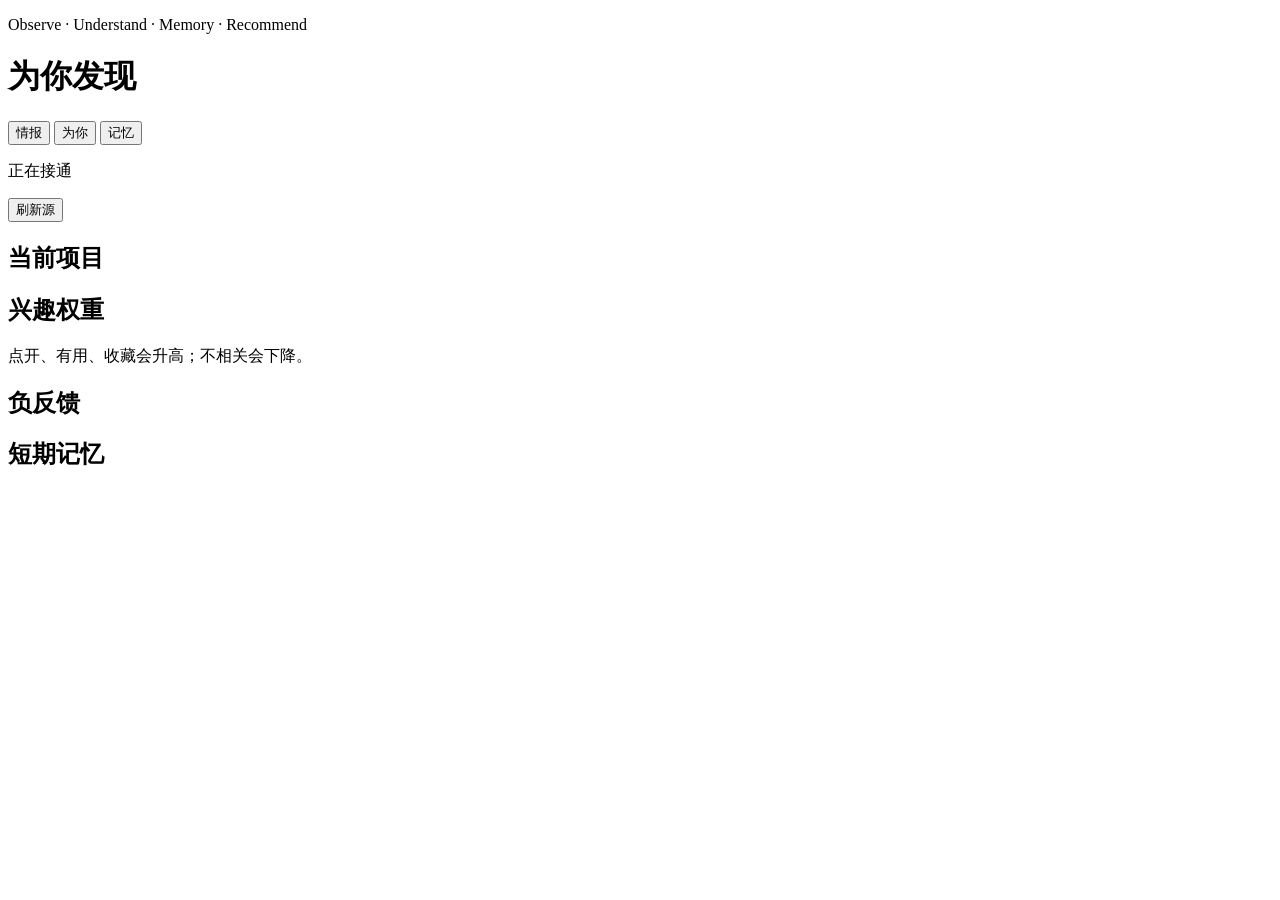
==== web/index.html @ 0595743d "以情报推荐链路作为个人秘书仓库，并重写中文说明。" ====
<!DOCTYPE html>
<html lang="zh-CN">
<head>
  <meta charset="utf-8" />
  <meta name="viewport" content="width=device-width, initial-scale=1" />
  <title>为你发现</title>
  <link rel="stylesheet" href="/styles.css" />
</head>
<body>
  <div class="grain" aria-hidden="true"></div>
  <header class="mast">
    <div class="brand">
      <p class="kicker">Observe · Understand · Memory · Recommend</p>
      <h1>为你发现</h1>
    </div>
    <nav class="tabs" role="tablist">
      <button class="tab is-on" data-tab="intel" type="button">情报</button>
      <button class="tab" data-tab="for_you" type="button">为你</button>
      <button class="tab" data-tab="memory" type="button">记忆</button>
    </nav>
    <div class="tools">
      <p class="meta" id="statusLine">正在接通</p>
      <button class="btn" id="refreshBtn" type="button">刷新源</button>
    </div>
  </header>

  <main class="stage">
    <section class="feed" id="feedPane" aria-live="polite"></section>
    <aside class="rail">
      <section class="panel">
        <h2>当前项目</h2>
        <p class="summary" id="projectLine"></p>
      </section>
      <section class="panel">
        <h2>兴趣权重</h2>
        <p class="hint">点开、有用、收藏会升高；不相关会下降。</p>
        <div class="chips" id="interestChips"></div>
      </section>
      <section class="panel">
        <h2>负反馈</h2>
        <div class="chips" id="dislikeChips"></div>
      </section>
      <section class="panel">
        <h2>短期记忆</h2>
        <ol class="memory" id="shortMemory"></ol>
      </section>
      <section class="panel" id="pushPanel" hidden>
        <h2>飞书</h2>
        <ul class="push-log" id="pushLog"></ul>
      </section>
    </aside>
  </main>

  <p class="toast" id="toast" hidden></p>
  <script src="/app.js"></script>
</body>
</html>
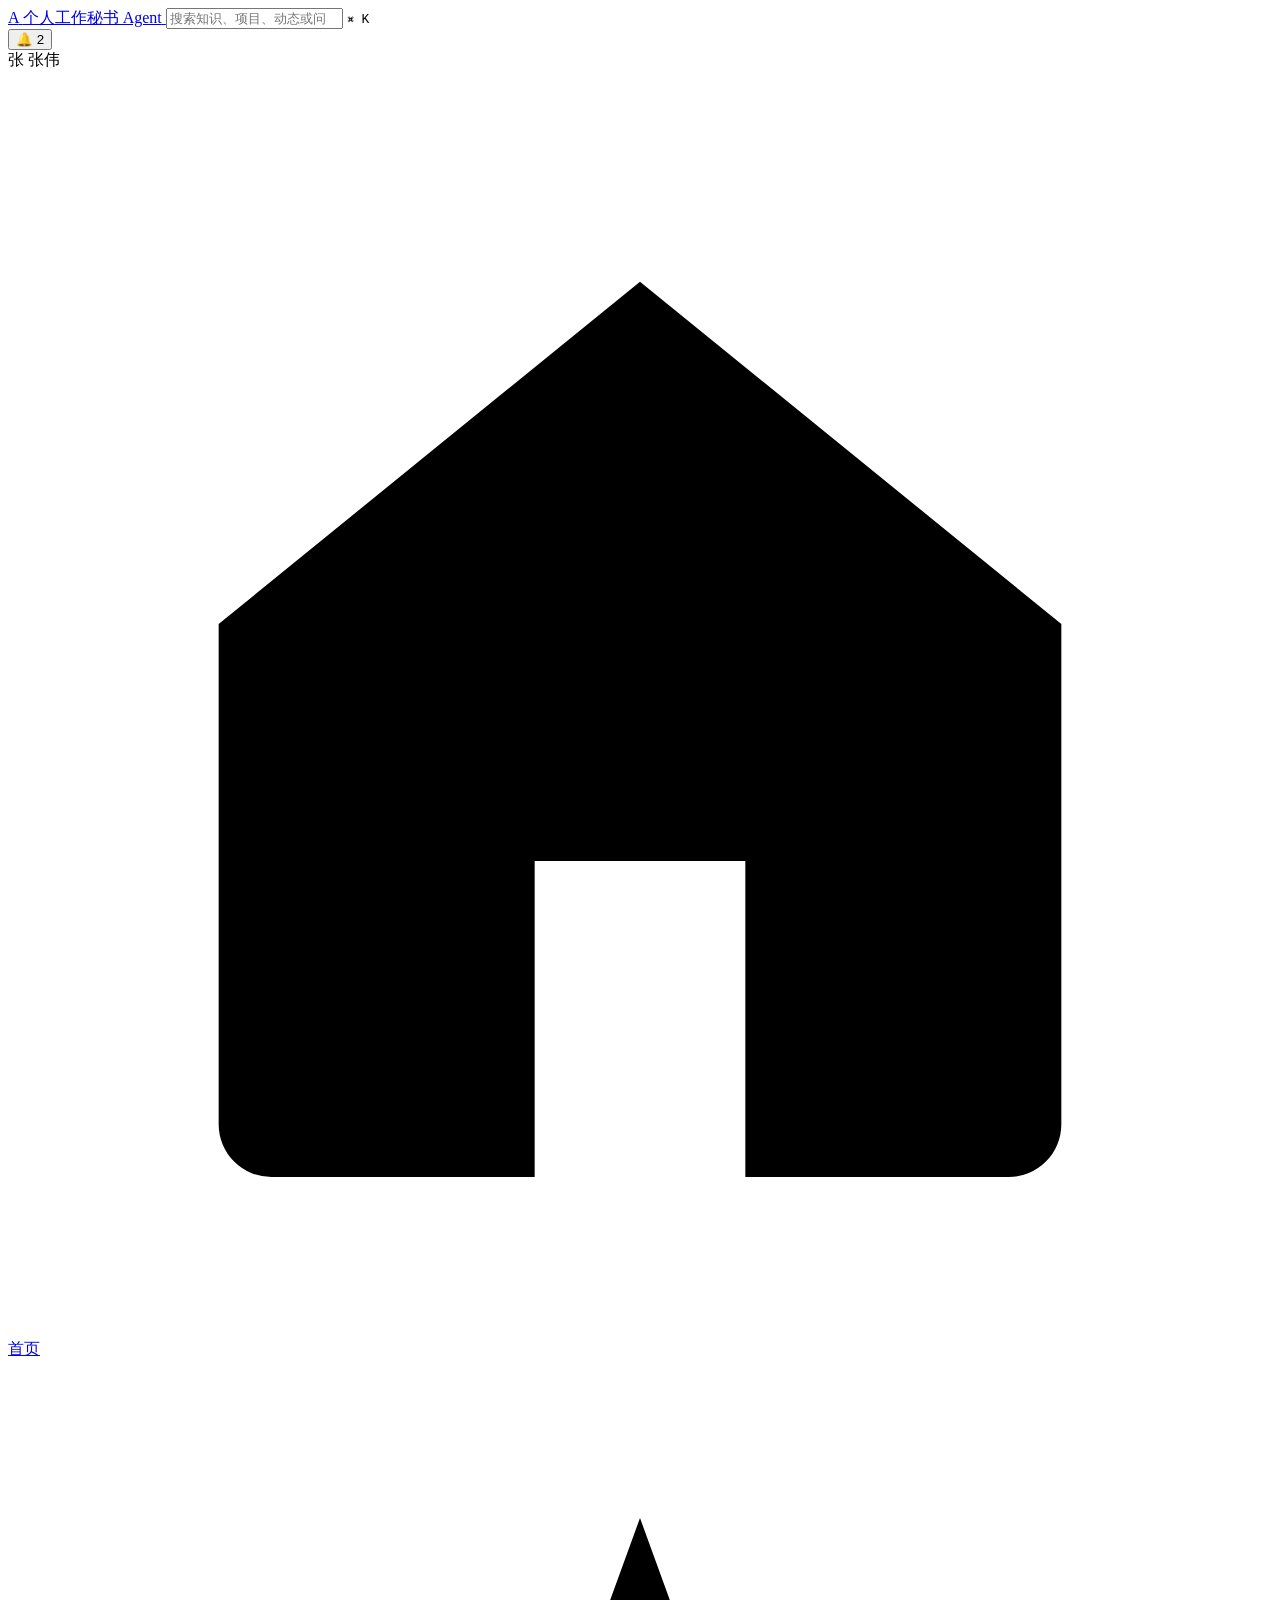
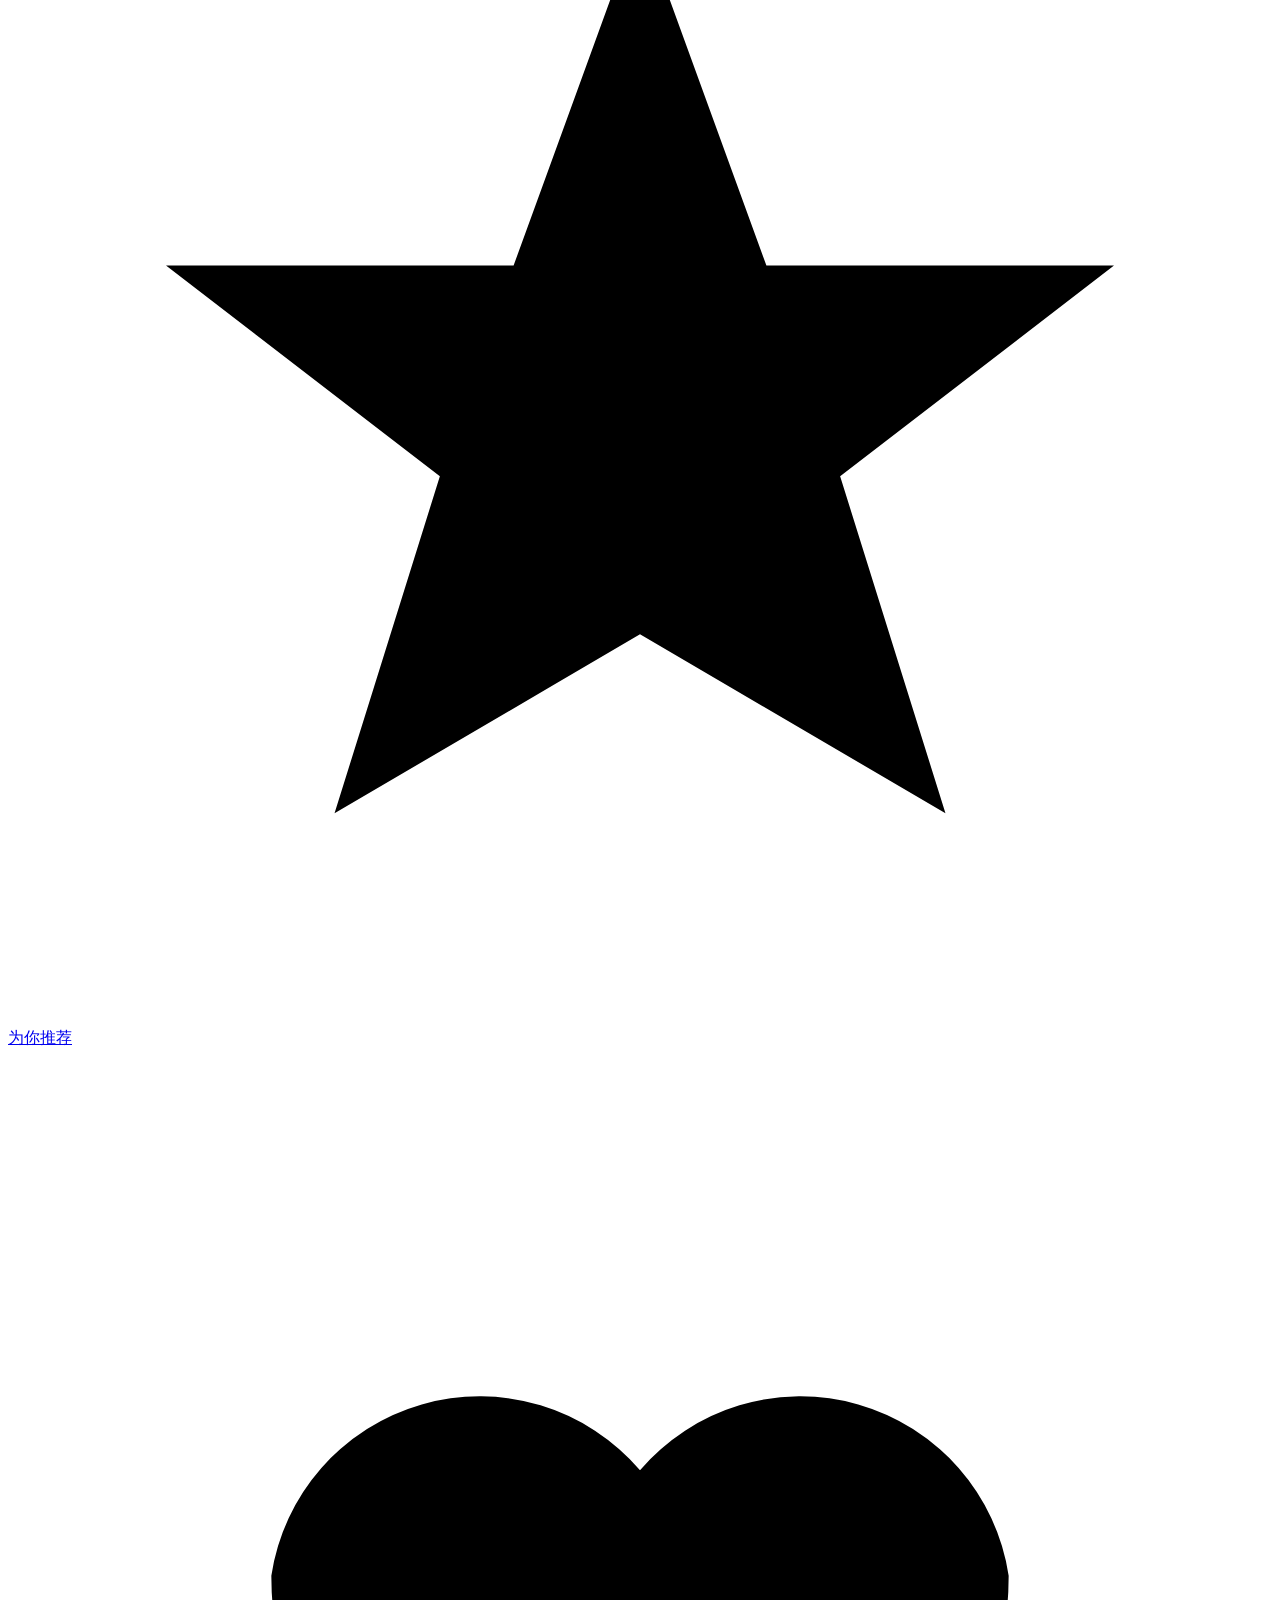
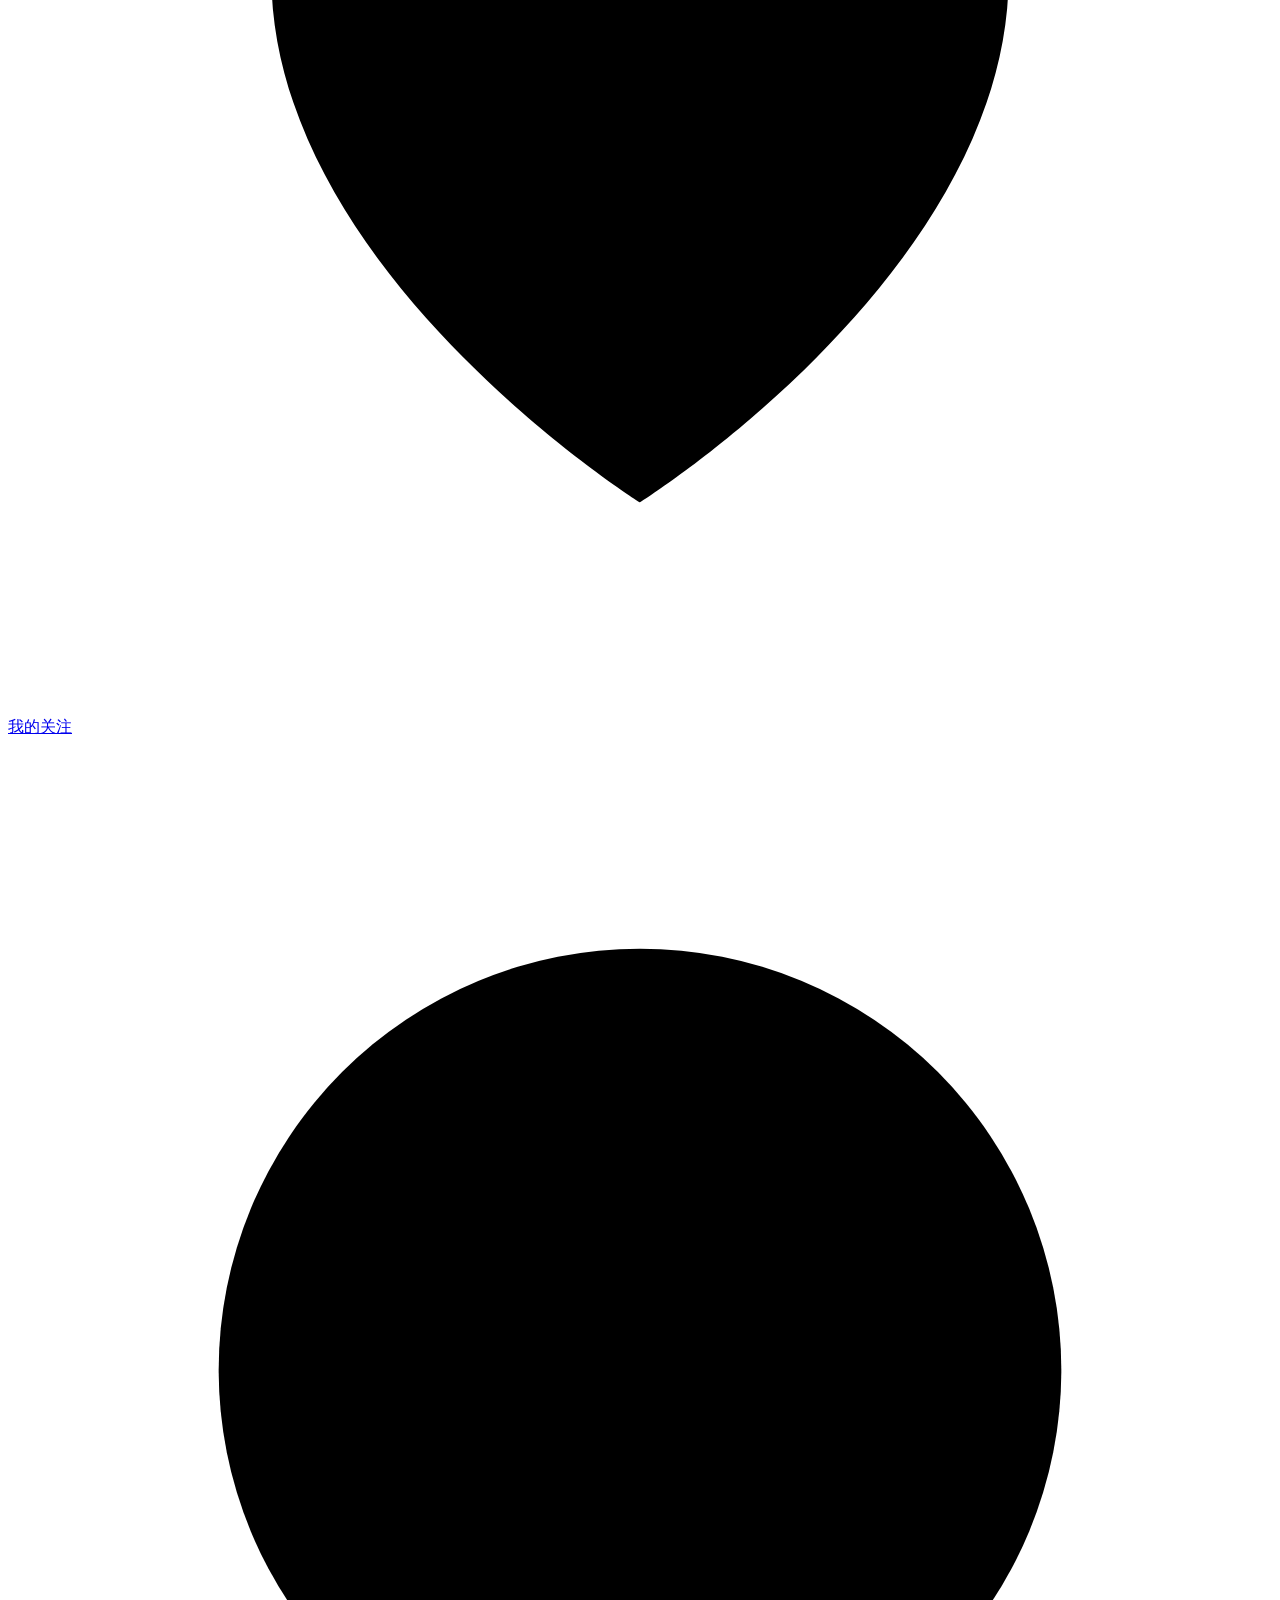
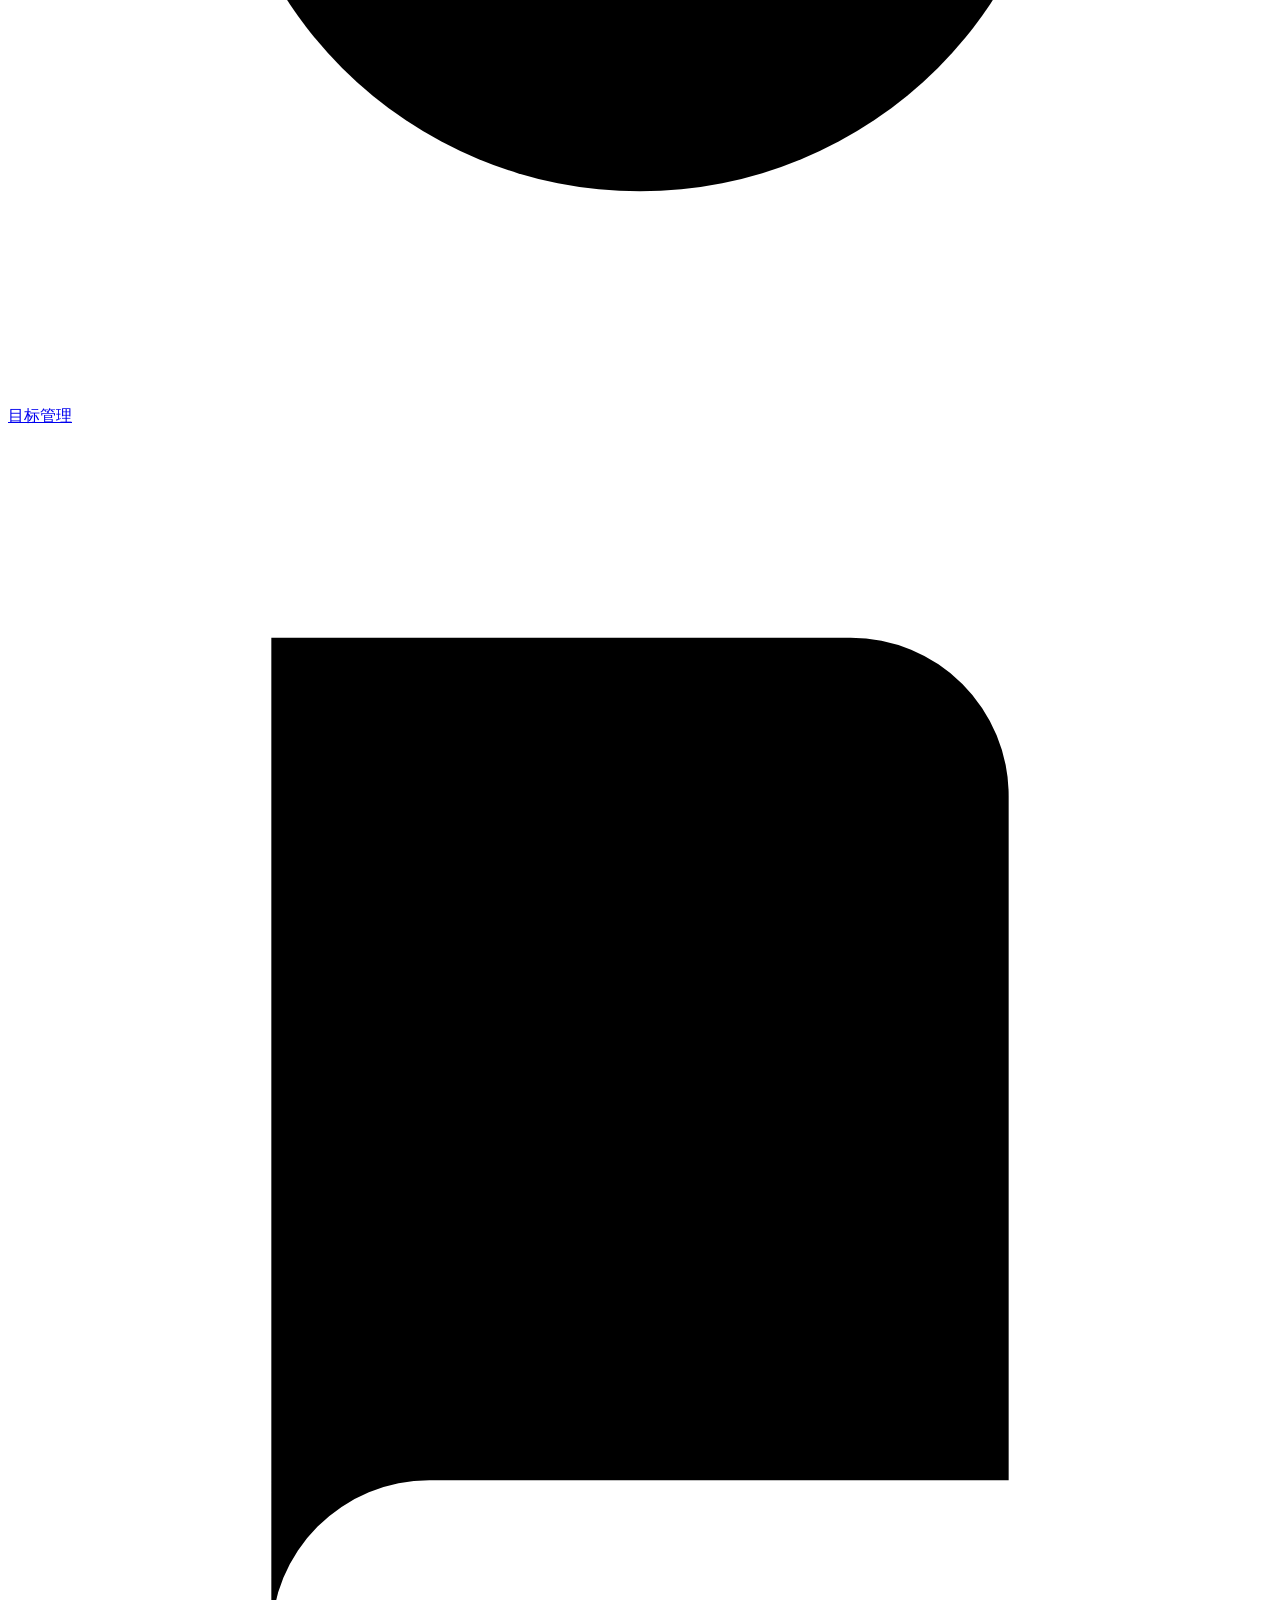
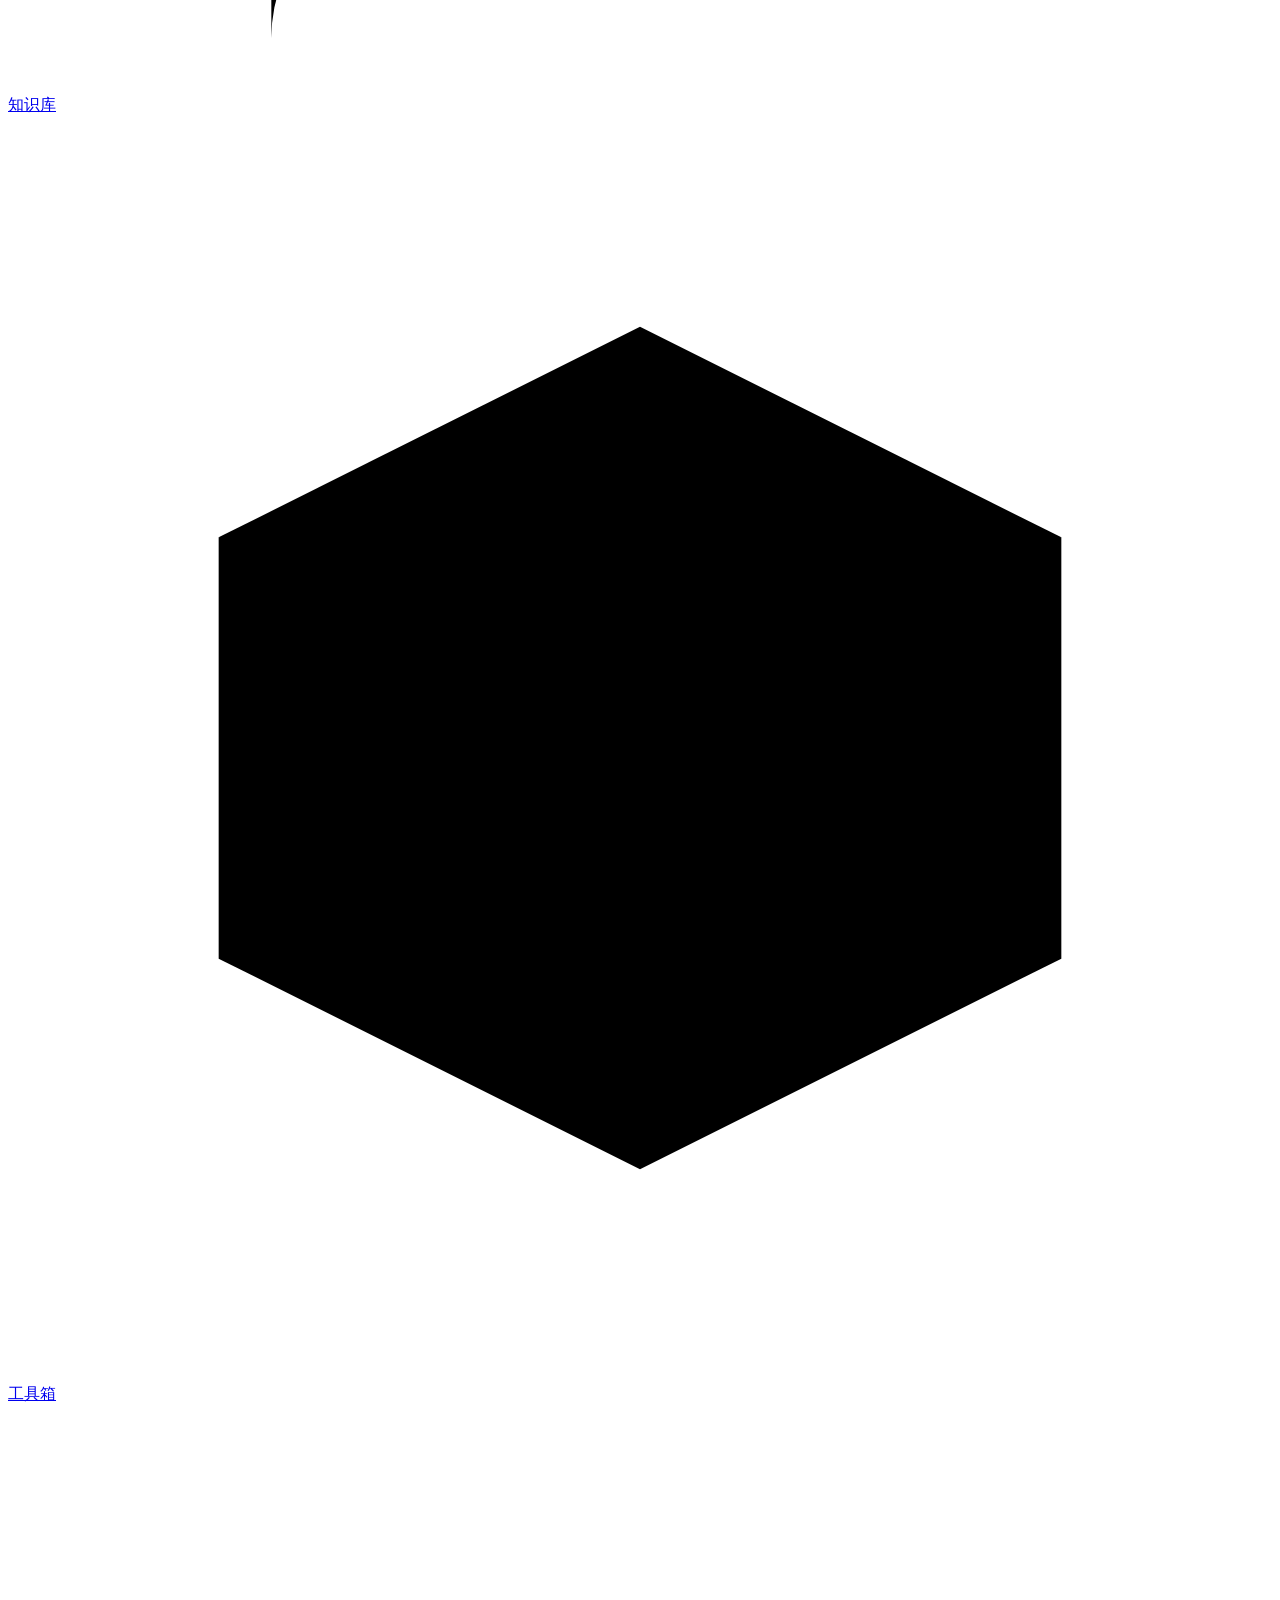
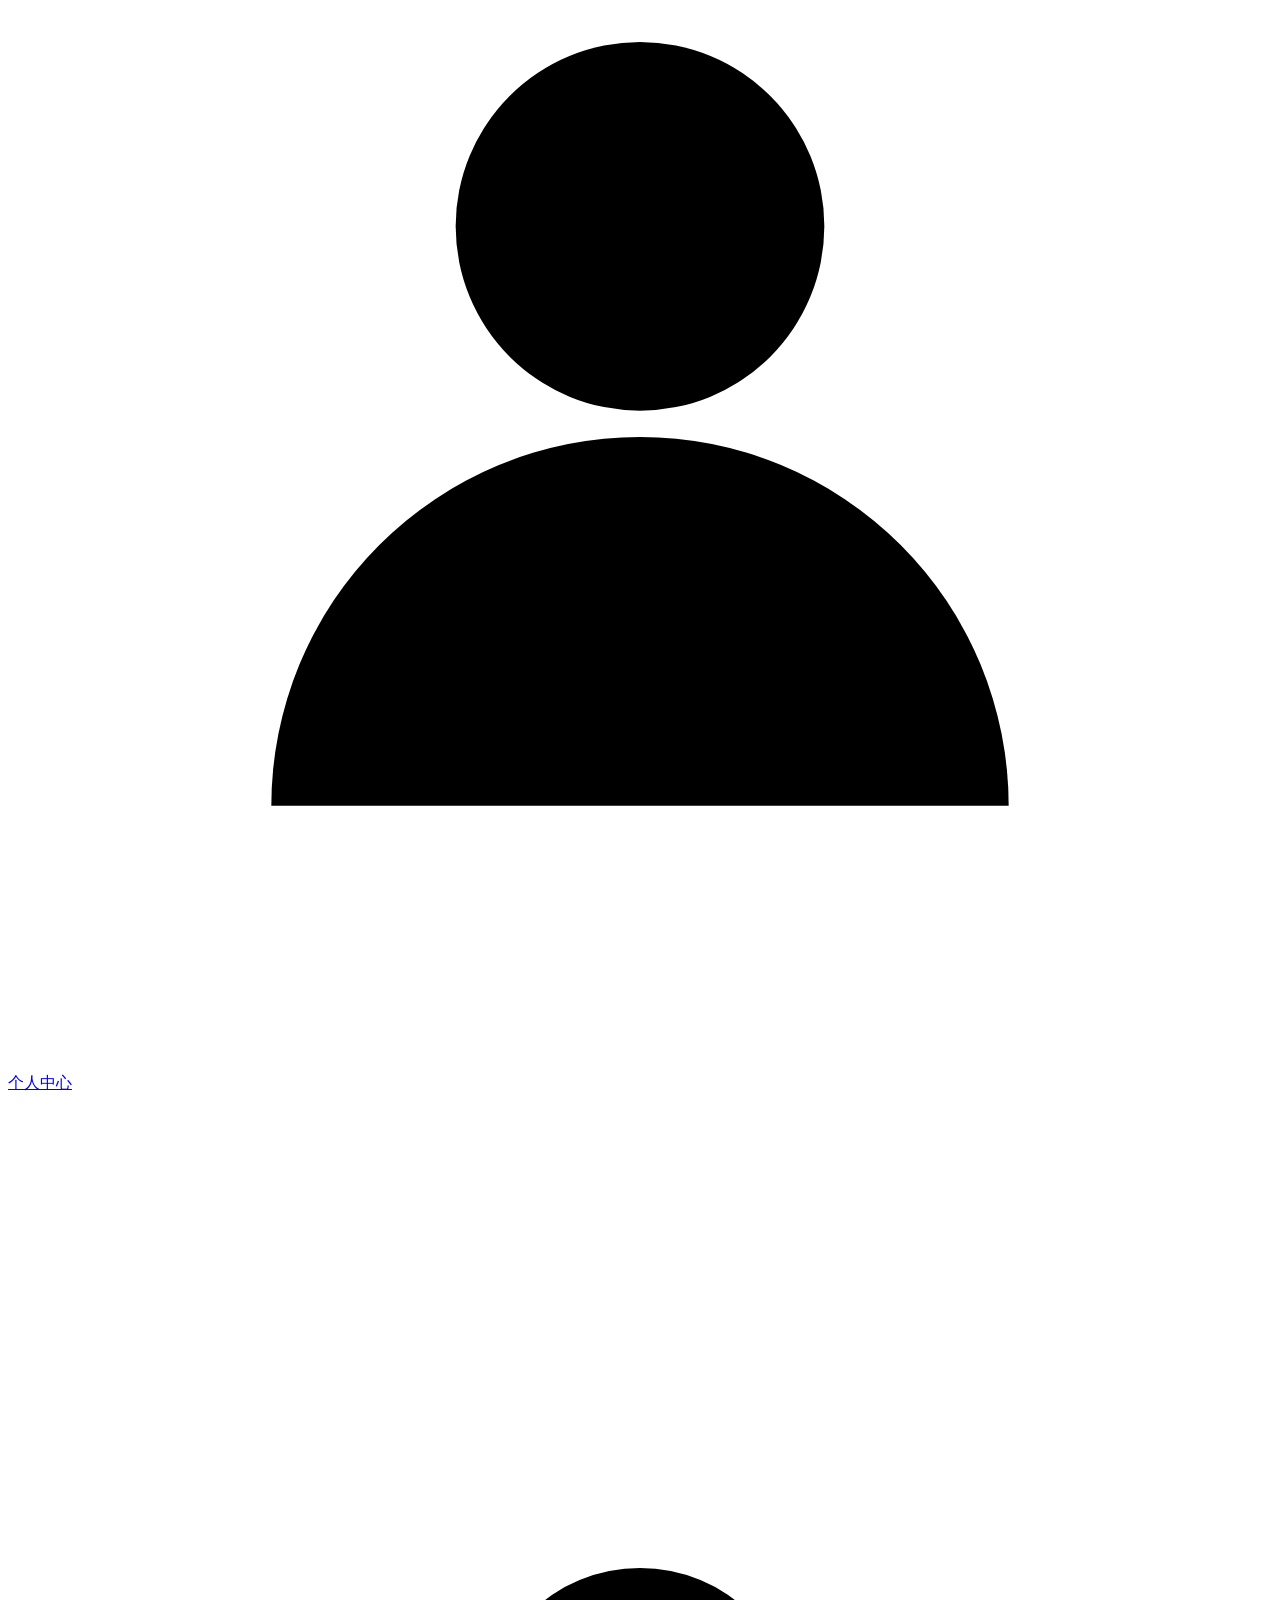
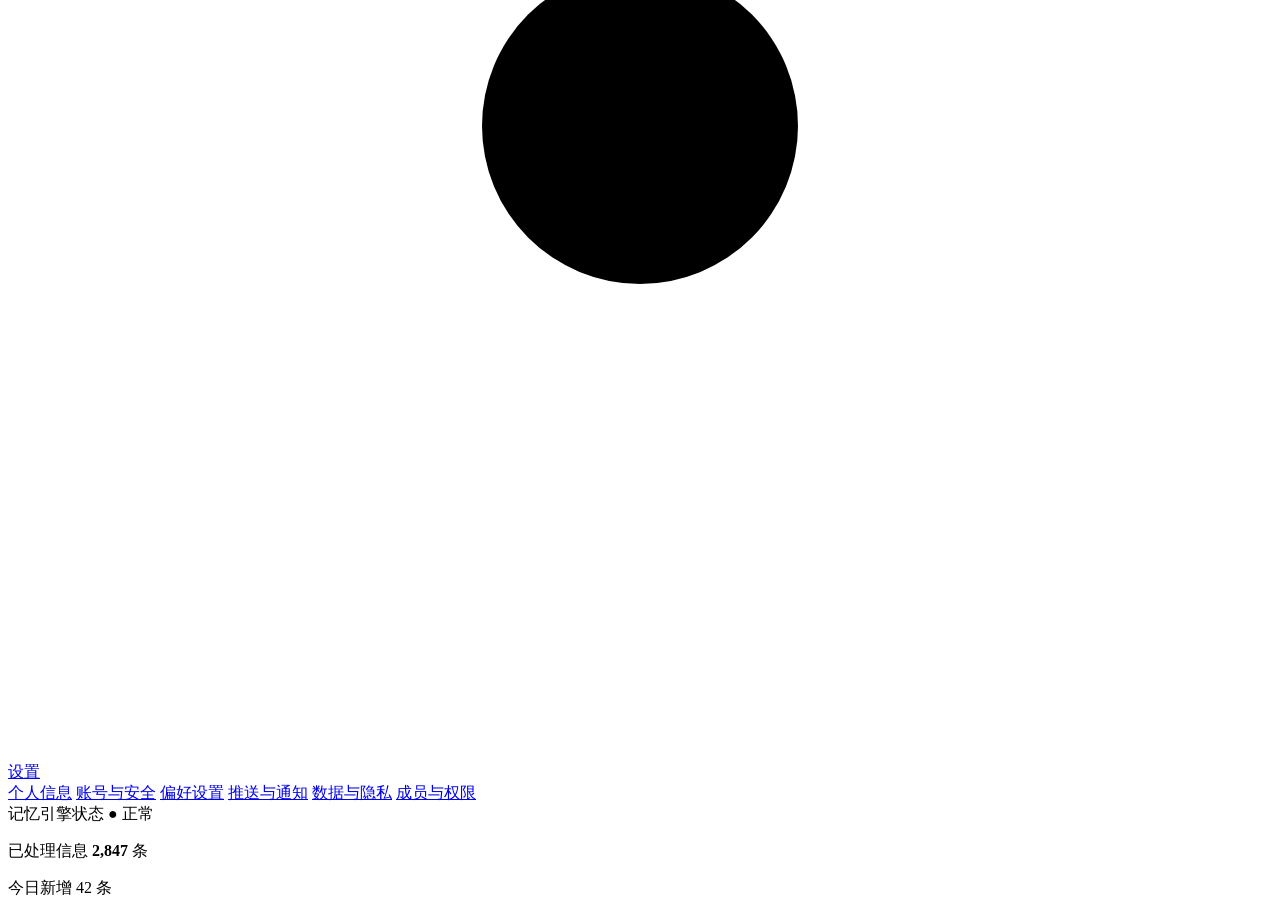
==== commit e2a16e88: "Ship the Agent workbench UI and launch-style README. Keep collector, memory, and recommendation in p" ====
--- a/web/index.html
+++ b/web/index.html
@@ -3,54 +3,68 @@
 <head>
   <meta charset="utf-8" />
   <meta name="viewport" content="width=device-width, initial-scale=1" />
-  <title>为你发现</title>
+  <title>个人工作秘书 Agent</title>
   <link rel="stylesheet" href="/styles.css" />
 </head>
 <body>
-  <div class="grain" aria-hidden="true"></div>
-  <header class="mast">
-    <div class="brand">
-      <p class="kicker">Observe · Understand · Memory · Recommend</p>
-      <h1>为你发现</h1>
+  <div class="app">
+    <header class="topbar">
+      <a class="brand" href="#/">
+        <span class="logo" aria-hidden="true">A</span>
+        <span>个人工作秘书 Agent</span>
+      </a>
+      <label class="search">
+        <input id="searchInput" type="search" placeholder="搜索知识、项目、动态或问题..." autocomplete="off" />
+        <kbd>⌘ K</kbd>
+      </label>
+      <div class="top-actions">
+        <button class="icon-btn" id="noticeBtn" type="button" aria-label="通知">
+          🔔
+          <span class="badge" id="noticeBadge">2</span>
+        </button>
+        <div class="userchip">
+          <span class="avatar" id="avatar">张</span>
+          <span id="userName">张伟</span>
+        </div>
+      </div>
+      <div class="notice-pop" id="noticePop" hidden></div>
+    </header>
+
+    <div class="shell">
+      <aside class="sidenav" id="sidenav">
+        <nav class="nav-main" id="mainNav">
+          <a class="nav-link is-on" href="#/"><svg viewBox="0 0 24 24"><path d="M4 10.5 12 4l8 6.5V20a1 1 0 0 1-1 1h-5v-6H10v6H5a1 1 0 0 1-1-1z"/></svg>首页</a>
+          <a class="nav-link" href="#/recommend"><svg viewBox="0 0 24 24"><path d="m12 3 2.4 6.6H21l-5.2 4 2 6.4L12 16.6 6.2 20l2-6.4L3 9.6h6.6z"/></svg>为你推荐</a>
+          <a class="nav-link" href="#/follows"><svg viewBox="0 0 24 24"><path d="M12 20s-7-4.4-7-10a4 4 0 0 1 7-2 4 4 0 0 1 7 2c0 5.6-7 10-7 10z"/></svg>我的关注</a>
+          <a class="nav-link" href="#/goals"><svg viewBox="0 0 24 24"><circle cx="12" cy="12" r="8"/><circle cx="12" cy="12" r="4"/><circle cx="12" cy="12" r="1"/></svg>目标管理</a>
+          <a class="nav-link" href="#/knowledge"><svg viewBox="0 0 24 24"><path d="M5 4h11a3 3 0 0 1 3 3v13H8a3 3 0 0 0-3 3V4z"/><path d="M8 20V7"/></svg>知识库</a>
+          <a class="nav-link" href="#/toolbox"><svg viewBox="0 0 24 24"><path d="M4 8 12 4l8 4-8 4z"/><path d="M4 8v8l8 4 8-4V8"/><path d="M12 12v8"/></svg>工具箱</a>
+        </nav>
+        <nav class="nav-account" id="accountNav">
+          <a class="nav-link" href="#/profile"><svg viewBox="0 0 24 24"><circle cx="12" cy="8" r="3.5"/><path d="M5 19a7 7 0 0 1 14 0"/></svg>个人中心</a>
+          <a class="nav-parent" href="#/settings/push"><svg viewBox="0 0 24 24"><circle cx="12" cy="12" r="3"/><path d="M12 3.5v2.2M12 18.3v2.2M4.7 7.2l1.9 1.1M17.4 15.7l1.9 1.1M4.7 16.8l1.9-1.1M17.4 8.3l1.9-1.1"/></svg><span>设置</span></a>
+          <div class="nav-sub">
+            <a href="#/settings/profile">个人信息</a>
+            <a href="#/settings/security">账号与安全</a>
+            <a href="#/settings/prefs">偏好设置</a>
+            <a href="#/settings/push">推送与通知</a>
+            <a href="#/settings/privacy">数据与隐私</a>
+            <a href="#/settings/members">成员与权限</a>
+          </div>
+        </nav>
+        <section class="engine" id="engineCard">
+          <div class="engine-head">
+            <span>记忆引擎状态</span>
+            <span class="okdot">● 正常</span>
+          </div>
+          <p>已处理信息 <b>2,847</b> 条</p>
+          <div class="bar"><span style="width:72%"></span></div>
+          <p>今日新增 42 条</p>
+        </section>
+      </aside>
+      <main class="page" id="page"></main>
     </div>
-    <nav class="tabs" role="tablist">
-      <button class="tab is-on" data-tab="intel" type="button">情报</button>
-      <button class="tab" data-tab="for_you" type="button">为你</button>
-      <button class="tab" data-tab="memory" type="button">记忆</button>
-    </nav>
-    <div class="tools">
-      <p class="meta" id="statusLine">正在接通</p>
-      <button class="btn" id="refreshBtn" type="button">刷新源</button>
-    </div>
-  </header>
-
-  <main class="stage">
-    <section class="feed" id="feedPane" aria-live="polite"></section>
-    <aside class="rail">
-      <section class="panel">
-        <h2>当前项目</h2>
-        <p class="summary" id="projectLine"></p>
-      </section>
-      <section class="panel">
-        <h2>兴趣权重</h2>
-        <p class="hint">点开、有用、收藏会升高；不相关会下降。</p>
-        <div class="chips" id="interestChips"></div>
-      </section>
-      <section class="panel">
-        <h2>负反馈</h2>
-        <div class="chips" id="dislikeChips"></div>
-      </section>
-      <section class="panel">
-        <h2>短期记忆</h2>
-        <ol class="memory" id="shortMemory"></ol>
-      </section>
-      <section class="panel" id="pushPanel" hidden>
-        <h2>飞书</h2>
-        <ul class="push-log" id="pushLog"></ul>
-      </section>
-    </aside>
-  </main>
-
+  </div>
   <p class="toast" id="toast" hidden></p>
   <script src="/app.js"></script>
 </body>
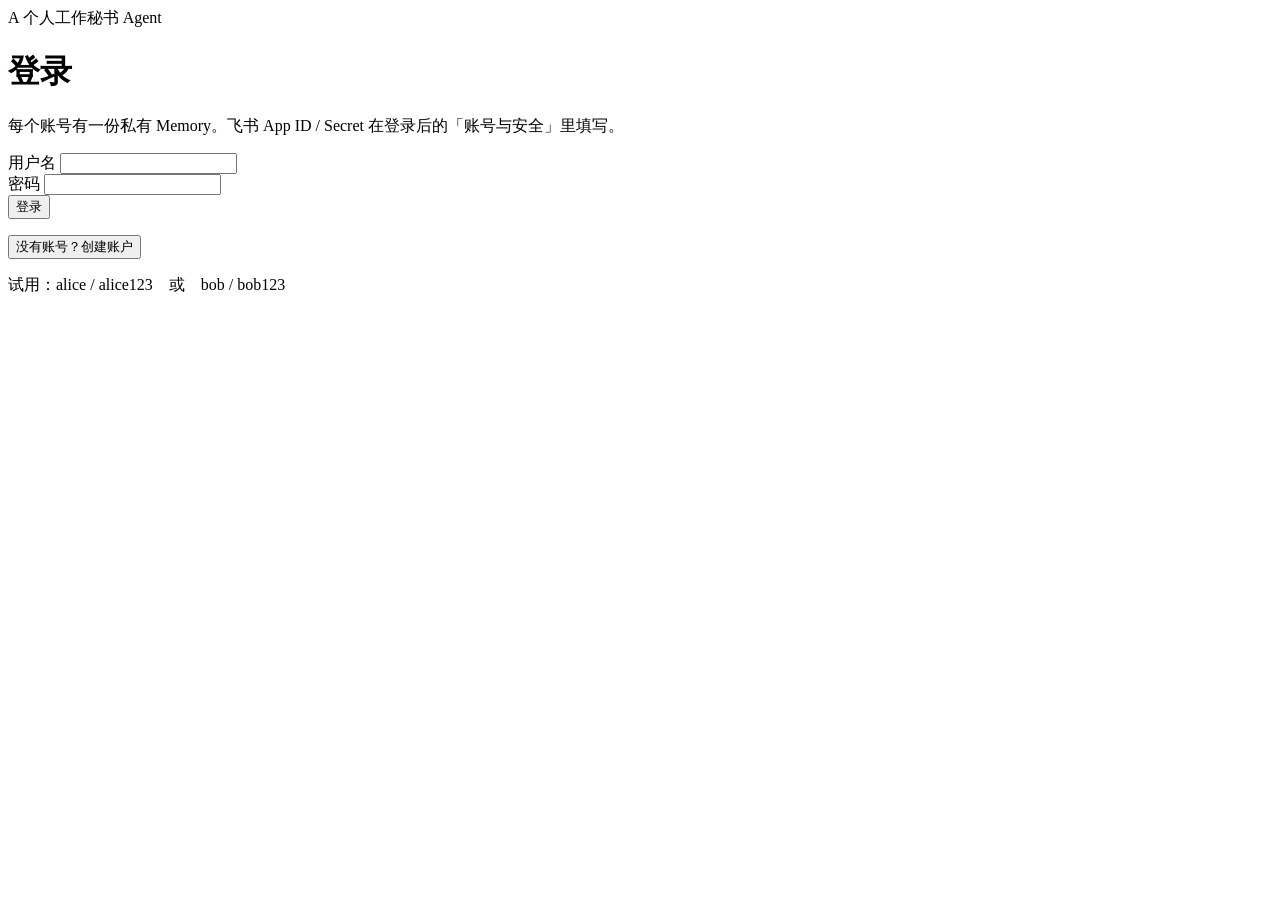
==== commit ac752e64: "Add multi-user login with private memory and per-account Feishu settings. Collect once into a shared" ====
--- a/web/index.html
+++ b/web/index.html
@@ -7,7 +7,33 @@
   <link rel="stylesheet" href="/styles.css" />
 </head>
 <body>
-  <div class="app">
+  <div class="auth-gate" id="authGate">
+    <form class="auth-card" id="authForm">
+      <div class="brand">
+        <span class="logo" aria-hidden="true">A</span>
+        <span>个人工作秘书 Agent</span>
+      </div>
+      <h1 id="authTitle">登录</h1>
+      <p class="auth-lead" id="authLead">每个账号有一份私有 Memory。飞书 App ID / Secret 在登录后的「账号与安全」里填写。</p>
+      <div class="field" id="nameField" hidden>
+        <label>显示名</label>
+        <input id="regName" autocomplete="name" />
+      </div>
+      <div class="field">
+        <label>用户名</label>
+        <input id="authUser" autocomplete="username" required />
+      </div>
+      <div class="field">
+        <label>密码</label>
+        <input id="authPass" type="password" autocomplete="current-password" required />
+      </div>
+      <p class="auth-error" id="authError" hidden></p>
+      <button class="btn" id="authSubmit" type="submit">登录</button>
+      <p class="hint"><button class="linkish" id="authSwitch" type="button">没有账号？创建账户</button></p>
+      <p class="tiny auth-demo">试用：alice / alice123　或　bob / bob123</p>
+    </form>
+  </div>
+  <div class="app" id="appShell" hidden>
     <header class="topbar">
       <a class="brand" href="#/">
         <span class="logo" aria-hidden="true">A</span>
@@ -23,8 +49,9 @@
           <span class="badge" id="noticeBadge">2</span>
         </button>
         <div class="userchip">
-          <span class="avatar" id="avatar">张</span>
-          <span id="userName">张伟</span>
+          <span class="avatar" id="avatar">A</span>
+          <span id="userName">未登录</span>
+          <button class="btn-ghost" id="logoutBtn" type="button">退出</button>
         </div>
       </div>
       <div class="notice-pop" id="noticePop" hidden></div>
@@ -42,7 +69,7 @@
         </nav>
         <nav class="nav-account" id="accountNav">
           <a class="nav-link" href="#/profile"><svg viewBox="0 0 24 24"><circle cx="12" cy="8" r="3.5"/><path d="M5 19a7 7 0 0 1 14 0"/></svg>个人中心</a>
-          <a class="nav-parent" href="#/settings/push"><svg viewBox="0 0 24 24"><circle cx="12" cy="12" r="3"/><path d="M12 3.5v2.2M12 18.3v2.2M4.7 7.2l1.9 1.1M17.4 15.7l1.9 1.1M4.7 16.8l1.9-1.1M17.4 8.3l1.9-1.1"/></svg><span>设置</span></a>
+          <a class="nav-parent" href="#/settings/push"><svg viewBox="0 0 24 24"><circle cx="12" cy="12" r="3"/><path d="M12 3.5v2.2M12 18.3v2.2M4.7 7.2l1.9 1.1M17.4 15.7l1.9 1.1M4.7 16.8l1.9-1.1M17.4 8.3l1.9-1.1"/></svg><span>设置</span><span class="chevron" aria-hidden="true">▸</span></a>
           <div class="nav-sub">
             <a href="#/settings/profile">个人信息</a>
             <a href="#/settings/security">账号与安全</a>
